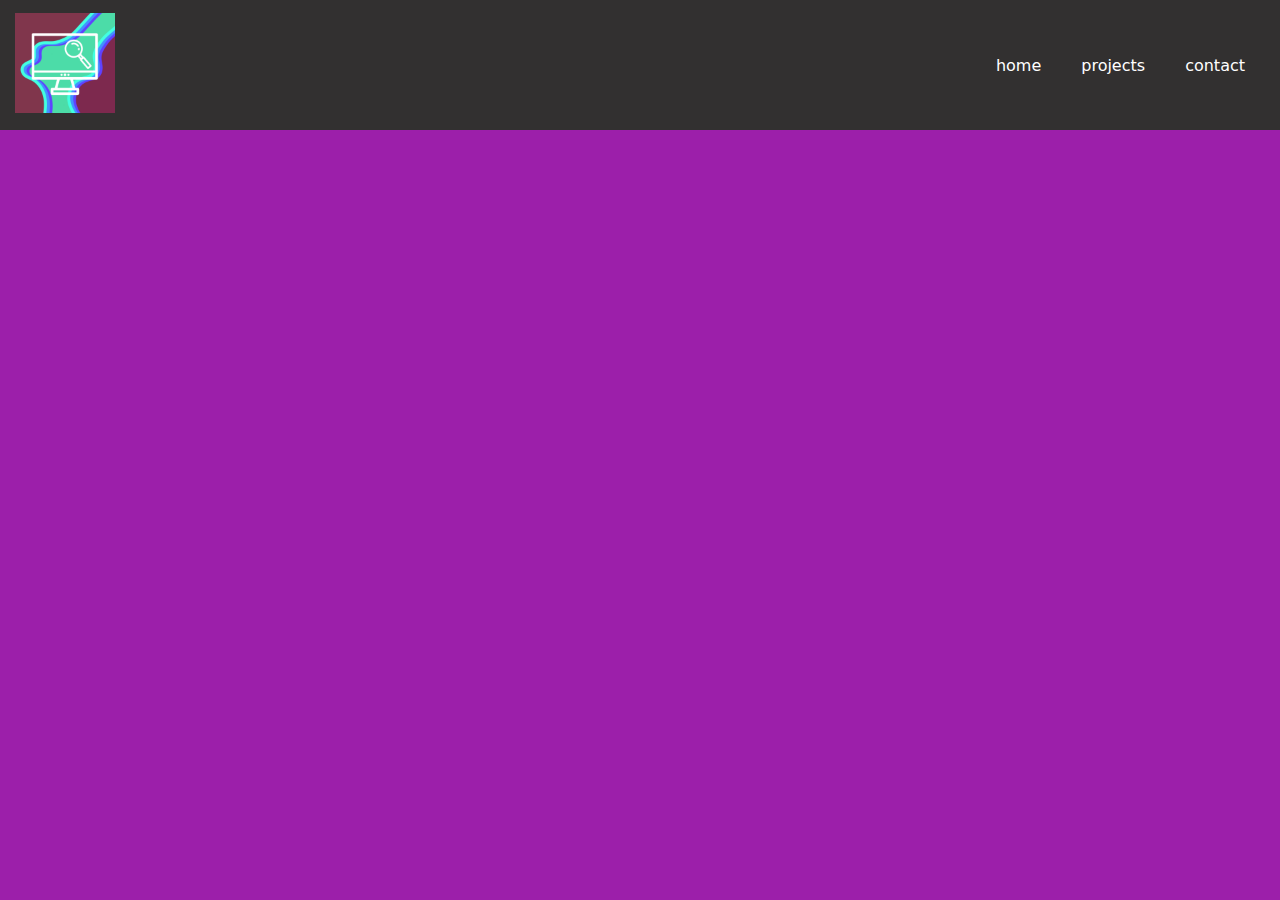
==== index.html @ c0968ab9 "Added menu groundwork" ====
<!doctype html>
<html>
<head>
<meta charset="utf-8">
<title>Menu</title>
<link href="Style.css" rel="stylesheet" type="text/css">
</head>

<body>
<nav class="top-bar">
		<div>
    <img src="99494ddb-670a-4de0-b97e-002d75d4326a.png" alt=""/> </div>
	
	<input id="activate" type="checkbox"/>
	<label class="box" for="activate">
	<div class="icon"></div>
	</label>
	
	<ul class="menu">
		<li>home</li>
		<li>projects</li>
		<li>contact</li>
	</ul>
	</nav>
</body>
</html>
---- Style.css ----
@charset "utf-8";
/* CSS Document */

body{
	background: #9C1FAA;
}

*{
	margin: 0px;
	padding: 0px;
	font-family: "Lucida Grande", "Lucida Sans Unicode", "Lucida Sans", "DejaVu Sans", Verdana, "sans-serif";
	color: white;
	
}

img{
	height: 100px;
}

.top-bar{
	background: #323030;
	display: flex;
	align-items: center;
	justify-content: space-between;
	padding: 15px;
	height: 100px;
}

.menu{
	display: flex;
	list-style-type: none;
}

li{
	padding: 20px;
	overflow: hidden;
}

.box{
	height: 100%;
	width: 30px;
	cursor: pointer;
	display: flex;
	flex-direction: column;
	justify-content: center;
	align-items: center;
}

.icon, .icon::before, .icon::after{
	display: block;
	background: white;
	height: 4px;
	width: 30px;
	border-radius: 2px;
	position: absolute;
	transition: transform 400ms;
}

.icon::before{
	content:"";
	margin-top: -8px;
}

.icon::after{
	content:"";
	margin-top: 8px;
}

#activate:checked + .box .icon::before{
	margin-top: 0;
	transform: rotate(405deg);
}

#activate:checked + .box .icon::after{
	margin-top: 0;
	transform: rotate(-405deg);
}

#activate:checked + .box .icon{
	background: rgba(80,79,79,0)
}

#activate{
	display: none;
}

.box{
	display: none;
}

@media screen and (max-width: 700px){
	.box{
		display: flex;
	}
	
	.menu{
	position: absolute;
	top: 0;
	left: 0px;
	margin-top: 115px;
	flex-direction: column;
	width: 100%;
	justify-content: center;
	align-items: center;
}

.menu li{
	background: #323030;
	border: 1px solid white;
	width: 100%;
	display: flex;
	justify-content: center;
}

#activate ~ .menu li {
	height: 0;
	margin: 0;
	padding: 0;
	border: 0;
	transition: height 400ms;
}

#activate:checked ~ .menu li{
	transition: height 400ms;
	height: 45px;
	border: 1px solid white;
	padding: 15px;
}
}
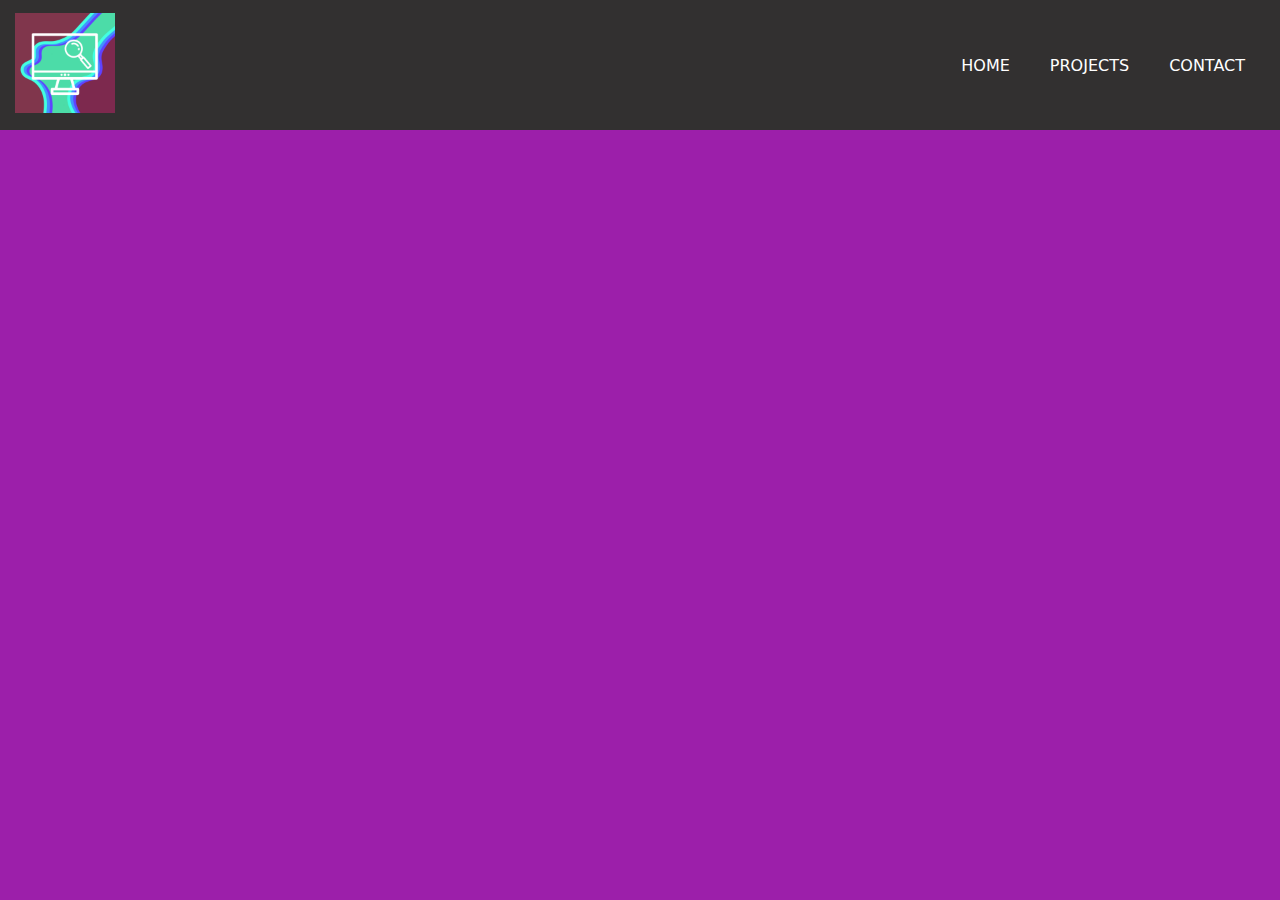
==== commit 19cd7fba: "sorted picture folder" ====
--- a/index.html
+++ b/index.html
@@ -9,7 +9,7 @@
 <body>
 <nav class="top-bar">
 		<div>
-    <img src="99494ddb-670a-4de0-b97e-002d75d4326a.png" alt=""/> </div>
+     <img src="Pictures/Logo/99494ddb-670a-4de0-b97e-002d75d4326a.png" alt=""/></div>
 	
 	<input id="activate" type="checkbox"/>
 	<label class="box" for="activate">
@@ -17,9 +17,9 @@
 	</label>
 	
 	<ul class="menu">
-		<li>home</li>
-		<li>projects</li>
-		<li>contact</li>
+		<li>HOME</li>
+		<li>PROJECTS</li>
+		<li>CONTACT</li>
 	</ul>
 	</nav>
 </body>
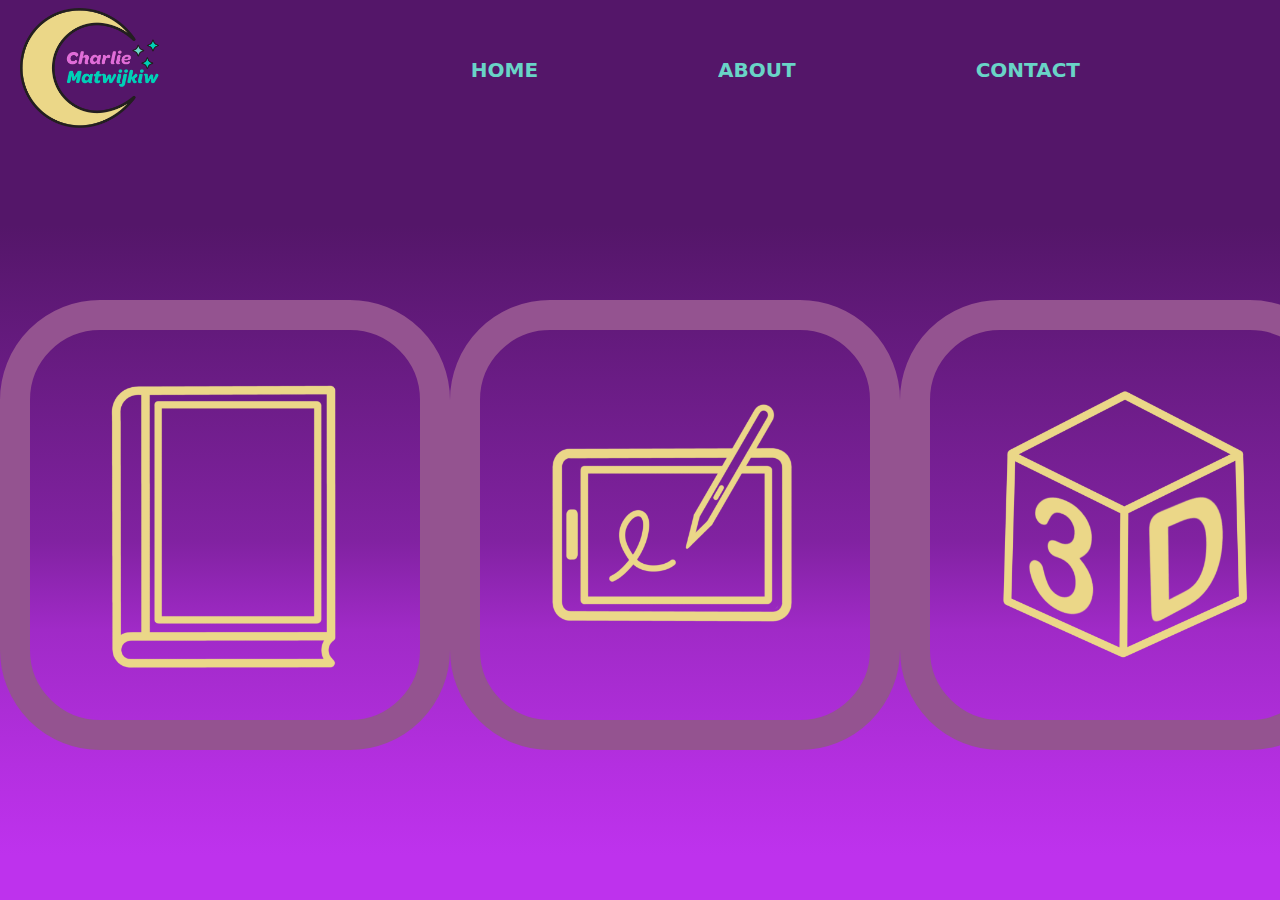
==== commit 7a497589: "Created homepage" ====
--- a/index.html
+++ b/index.html
@@ -8,19 +8,31 @@
 
 <body>
 <nav class="top-bar">
-		<div>
-     <img src="Pictures/Logo/99494ddb-670a-4de0-b97e-002d75d4326a.png" alt=""/></div>
-	
+	<div class="logo"><a href="index.html"><img src="Pictures/Logo/LogoWithText.png" alt="Logo"/></a></div>
 	<input id="activate" type="checkbox"/>
 	<label class="box" for="activate">
-	<div class="icon"></div>
+		<div class="icon"></div>
 	</label>
 	
 	<ul class="menu">
-		<li>HOME</li>
-		<li>PROJECTS</li>
-		<li>CONTACT</li>
+		<a href="index.html"><li id="top-element">HOME</li></a>
+		<a href="about.html"><li id="middle-element">ABOUT</li></a>
+		<a href="contact.html"><li id="bottom-element">CONTACT</li></a>
 	</ul>
-	</nav>
+</nav>
+
+<div class="rows">
+	<div class="category-one" style="flex-grow: 1">
+    <a href="books.html"><img class="category-picture" src="Pictures/Categories/Book.png" alt="Book category"/> </a>
+	</div>
+  	<div class="category-two" style="flex-grow: 1">
+	<a href="drawings.html"><img class="category-picture" src="Pictures/Categories/Drawing.png" alt="Drawings Categoy"/></a>	
+  	</div>
+	<div class="category-three" style="flex-grow: 1">
+	<a href="blender.html"><img class="category-picture" src="Pictures/Categories/Blender.png" alt="Blender Category"/></a>
+  	</div>
+</div>
+
+
 </body>
 </html>
--- a/Style.css
+++ b/Style.css
@@ -1,8 +1,18 @@
 @charset "utf-8";
 /* CSS Document */
 
+html{
+	height: 100%;
+}
+
 body{
-	background: #9C1FAA;
+	height: 100%;
+	margin: 0;
+	background: rgb(190,50,237);
+	background: linear-gradient(0deg, rgba(190,50,237,1) 5%, rgba(180,47,224,1) 15%, rgba(160,42,199,1) 30%, rgba(129,34,161,1) 40%, rgba(84,22,105,1) 75%, rgba(84,22,105,1) 100%);
+	background-repeat: no-repeat;
+	background-attachment: fixed;
+	
 }
 
 *{
@@ -10,30 +20,48 @@
 	padding: 0px;
 	font-family: "Lucida Grande", "Lucida Sans Unicode", "Lucida Sans", "DejaVu Sans", Verdana, "sans-serif";
 	color: white;
-	
-}
-
-img{
+	box-sizing: border-box;
+	
+}
+
+/*---HEADER (Logo and menu)---*/
+.logo img{
+	height: 120px;
+	padding-left: 0px;
+}
+
+.top-bar{
+	/*background: #323030; */
+	display: flex;
+	align-items: center;
+	justify-content:space-between;
+	padding-top: 60px;
+	padding-bottom: 20px;
+	padding-left: 20px;
+	padding-right: 20px;
 	height: 100px;
 }
 
-.top-bar{
-	background: #323030;
-	display: flex;
-	align-items: center;
-	justify-content: space-between;
-	padding: 15px;
-	height: 100px;
-}
-
 .menu{
 	display: flex;
 	list-style-type: none;
+	font-size: 20px;
+	font-weight: bold;
 }
 
 li{
-	padding: 20px;
+	padding-right: 180px;
 	overflow: hidden;
+	color: #69D4C7;
+	
+}
+
+a:link{
+	text-decoration: none;
+}
+
+a:hover{
+	color: #E06CD9;
 }
 
 .box{
@@ -89,42 +117,97 @@
 }
 
 @media screen and (max-width: 700px){
-	.box{
+	.rows, .box{
 		display: flex;
+		flex-direction: column;
+		
 	}
 	
 	.menu{
-	position: absolute;
-	top: 0;
-	left: 0px;
-	margin-top: 115px;
-	flex-direction: column;
-	width: 100%;
-	justify-content: center;
-	align-items: center;
-}
-
-.menu li{
-	background: #323030;
-	border: 1px solid white;
-	width: 100%;
-	display: flex;
-	justify-content: center;
-}
-
-#activate ~ .menu li {
-	height: 0;
-	margin: 0;
-	padding: 0;
-	border: 0;
-	transition: height 400ms;
-}
-
-#activate:checked ~ .menu li{
-	transition: height 400ms;
-	height: 45px;
-	border: 1px solid white;
-	padding: 15px;
-}
-}
-
+		position: absolute;
+		top: 0;
+		left: 0px;
+		margin-top: 115px;
+		flex-direction: column;
+		width: 100%;
+		justify-content: center;
+		align-items: center;
+		
+	}
+
+	.menu li{
+		/*background: #323030;*/ /* drop-down menu colour*/
+		border: 1px solid white;
+		width: 100%;
+		display: flex;
+		justify-content: center;
+	}
+
+	#activate ~ .menu li {
+		height: 0;
+		margin: 0;
+		padding: 0;
+		border: 0;
+		/*transition: height 0ms;*/
+	}
+
+	#activate:checked ~ .menu li{
+		/*transition: height 0ms;*/
+		height: 45px;
+		border-bottom: 1px solid white;
+		padding: 15px;
+	}
+	
+	#activate:checked ~ .menu #top-element{
+		border-top: 1px solid white;
+		margin-top: 30px;
+	}
+}
+
+/*---CONTENT MAIN PAGE (categories)---*/
+/* Column container */
+.rows {  
+	display: flex;
+	/*flex-wrap: wrap;*/	
+	align-items: stretch;
+	margin-top: 200px;
+}
+
+.rows > div{
+  text-align: center;
+}
+
+
+
+.category-one img{
+	height: 450px;
+  	padding: 1rem;
+  	position: relative;
+	border-radius: 100px;
+	border: 30px solid #945390;
+	
+}
+
+.category-two img{
+	height: 450px;
+  	padding: 1rem;
+  	position: relative;
+	border-radius: 100px;
+	border: 30px solid #945390;
+}
+
+.category-three img{
+	height: 450px;
+  	padding: 1rem;
+  	position: relative;
+	border-radius: 100px;
+	border: 30px solid #945390;
+	
+}
+
+
+
+
+
+
+
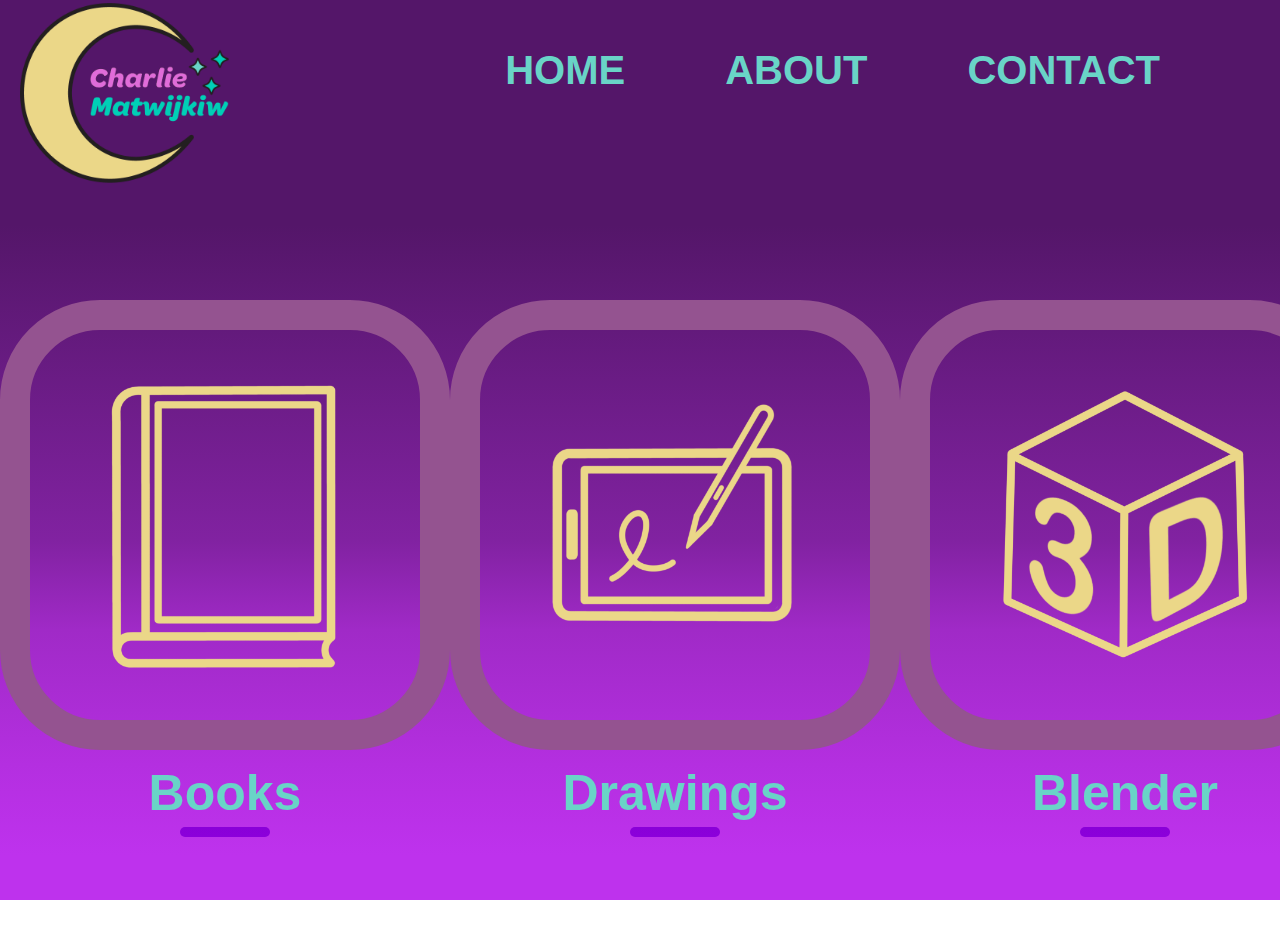
==== commit c8b4ceb5: "Added multiple sites (about + contact done))" ====
--- a/index.html
+++ b/index.html
@@ -4,6 +4,8 @@
 <meta charset="utf-8">
 <title>Menu</title>
 <link href="Style.css" rel="stylesheet" type="text/css">
+<link href="https://fonts.google.com/specimen/Dangrek" rel="stylesheet">
+<link href="https://fonts.google.com/specimen/Montserrat" rel="stylesheet">
 </head>
 
 <body>
@@ -15,22 +17,28 @@
 	</label>
 	
 	<ul class="menu">
-		<a href="index.html"><li id="top-element">HOME</li></a>
-		<a href="about.html"><li id="middle-element">ABOUT</li></a>
-		<a href="contact.html"><li id="bottom-element">CONTACT</li></a>
+		<a href="index.html"><li class="pages" id="top-element"><h1>HOME</h1></li></a>
+		<a href="about.html"><li class="pages" id="middle-element"><h1>ABOUT</h1></li></a>
+		<a href="contact.html"><li class="pages" id="bottom-element"><h1>CONTACT</h1></li></a>
 	</ul>
 </nav>
 
 <div class="rows">
 	<div class="category-one" style="flex-grow: 1">
-    <a href="books.html"><img class="category-picture" src="Pictures/Categories/Book.png" alt="Book category"/> </a>
+    <a href="books.html"><img class="category-picture" src="Pictures/Categories/Book.png" alt="Book category"/></a>
+	<h1 class="category-text">Books</h1>
+	<div class="category-footer"></div>
 	</div>
   	<div class="category-two" style="flex-grow: 1">
-	<a href="drawings.html"><img class="category-picture" src="Pictures/Categories/Drawing.png" alt="Drawings Categoy"/></a>	
+	<a href="drawings.html"><img class="category-picture" src="Pictures/Categories/Drawing.png" alt="Drawings Categoy"/></a>
+	<h1 class="category-text">Drawings</h1>
+	<div class="category-footer"></div>
   	</div>
 	<div class="category-three" style="flex-grow: 1">
 	<a href="blender.html"><img class="category-picture" src="Pictures/Categories/Blender.png" alt="Blender Category"/></a>
-  	</div>
+  	<h1 class="category-text">Blender</h1>
+	<div class="category-footer"></div>
+	</div>
 </div>
 
 
--- a/Style.css
+++ b/Style.css
@@ -5,7 +5,7 @@
 	height: 100%;
 }
 
-body{
+body{ /*Background setup. Such as colours & height of site*/
 	height: 100%;
 	margin: 0;
 	background: rgb(190,50,237);
@@ -15,23 +15,25 @@
 	
 }
 
-*{
+*{ /*General design that is used throughout the whole portfolio*/
 	margin: 0px;
 	padding: 0px;
-	font-family: "Lucida Grande", "Lucida Sans Unicode", "Lucida Sans", "DejaVu Sans", Verdana, "sans-serif";
+	/*font-family: "Lucida Grande", "Lucida Sans Unicode", "Lucida Sans", "DejaVu Sans", Verdana, "sans-serif";*/
+	Font-family:"Montserrat", sans-serif;
+
 	color: white;
 	box-sizing: border-box;
 	
 }
 
-/*---HEADER (Logo and menu)---*/
-.logo img{
-	height: 120px;
+
+.logo img{ /*---HEADER (Logo)---*/
+	height: 180px;
+	margin-top: 50px;
 	padding-left: 0px;
 }
 
-.top-bar{
-	/*background: #323030; */
+.top-bar{ /*---HEADER (Logo and menu)---*/
 	display: flex;
 	align-items: center;
 	justify-content:space-between;
@@ -42,25 +44,26 @@
 	height: 100px;
 }
 
-.menu{
+.menu{ /*---HEADER (Menu)---*/
 	display: flex;
 	list-style-type: none;
 	font-size: 20px;
 	font-weight: bold;
 }
 
-li{
-	padding-right: 180px;
+li h1{ /*---HEADER (style for the list of words)---*/
+	padding-right: 100px;
 	overflow: hidden;
 	color: #69D4C7;
 	
 }
 
-a:link{
+a:link{ /*---HEADER (remove decoration from header)---*/
 	text-decoration: none;
 }
 
-a:hover{
+a:hover{ /*---HEADER (hover color - Does not work)---*/
+	text-decoration-color: #E06CD9;
 	color: #E06CD9;
 }
 
@@ -165,27 +168,27 @@
 }
 
 /*---CONTENT MAIN PAGE (categories)---*/
-/* Column container */
-.rows {  
+
+.rows {  /*---Flex containers---*/
 	display: flex;
 	/*flex-wrap: wrap;*/	
 	align-items: stretch;
 	margin-top: 200px;
 }
 
-.rows > div{
+.rows > div{ /*---Flex containers 
+	(Centers the text in each container)---*/
   text-align: center;
 }
 
 
-
-.category-one img{
+/*---style for containers (all css elements is the exact same, but made seperate in case of independent design in each)---*/
+.category-one img{ 
 	height: 450px;
   	padding: 1rem;
   	position: relative;
 	border-radius: 100px;
 	border: 30px solid #945390;
-	
 }
 
 .category-two img{
@@ -205,9 +208,176 @@
 	
 }
 
-
-
-
-
-
-
+.category-text{ /*---TEXT styles---*/
+	color: #69D4C7;
+	margin-top: 10px;
+	font-size: 50px;
+}
+
+.category-footer{ /*---coloured line under text---*/
+	background-color: #945390;
+	padding: 5px;
+	margin-left: 180px;
+	margin-right: 180px;
+	margin-bottom: 100px;
+	margin-top: 5px;
+	border-radius: 50px;
+	mix-blend-mode: color-burn;
+}
+
+.about-rows {  /*---Flex containers---*/
+	display: flex;
+	/*flex-wrap: wrap;*/
+	align-items: stretch;
+	margin-top: 200px;
+}
+
+/*.about-rows > div{
+  text-align: center;
+}*/
+
+/* || ---About text (START)--- */
+.row-text{ /*---Container for text (needs about 2/3rd of the space)---*/
+	flex: 70%;
+}
+
+.row-text h1{ /*---Header styles for text container---*/
+	margin-left: 60px;
+	margin-right: 10px;
+	margin-bottom: 10px;
+	margin-top: 20px;
+	font-size: 40px;
+	color: #EBD788;
+}
+
+.row-text p{ /*---text styles for text container---*/
+	margin-left: 60px;
+	margin-right: 10px;
+	margin-bottom: 10px;
+	margin-top: 10px;
+	font-size: 20px;
+	color: #69D4C7;
+}
+/* || ---About text (END)--- */
+
+/* || ---Info box (START)--- */
+.me-row{ /*---Container for info box (needs about 1/3rd of the space)---*/
+	flex: 30%;
+	align-items: center;
+	margin-top: -20px; /* pushes the container up */
+}
+
+.me-row img{ /*---Image styling---*/
+	height: 300px;
+	display: block;
+	margin-left: auto;
+	margin-right: auto;
+	background: #222;
+  	color: white;
+  	padding: 10px;
+	border-top-left-radius: 50px;
+	border-top-right-radius: 50px;
+}
+
+.info-border{ /*---info box styling---*/
+	background: #E06CD9;
+	width: 300px;
+	height: 400px;
+	margin-left: auto;
+	margin-right: auto;
+	padding-left: 15px;
+	border-bottom-left-radius: 50px;
+	border-bottom-right-radius: 50px;
+	border-right: solid 10px #222;
+	border-left: solid 10px #222;
+	border-bottom: solid 10px #222;
+}
+
+#pronouns-header, #alignment-header, #education-header{ /*---Header styling for info box---*/
+	padding-top: 20px;
+	color: #EBD788;
+	font-weight: bold;
+	font-style: italic;
+}
+
+#pronouns-text, #alignment-text{ /*---text styling for info box---*/
+	padding-top: 5px;
+	color: #4E1461;
+	font-weight: bold;
+	font-style: italic;
+}
+
+.education{ /*---Pushes the list & list decoration to the left---*/
+	padding-left: 20px;
+	padding-top: 5px;
+}
+
+.education li{ /*---List styling for info box---*/
+	color: #4E1461;
+	font-weight: bold;
+	font-style: italic;
+}
+/* || ---Info box (END)--- */
+
+.form{ /*The entire form's content moved*/
+	margin-top: 200px;
+	margin-left: 100px;
+	
+}
+
+.form p{ /* Paragraph style - (effects all paragraphs under form class)*/
+	font-weight: bold;
+	font-size: 25px;
+	margin-bottom: 10px;
+	color: #EBD788;
+}
+
+.f-name{ /*--- First name area design ---*/
+	color: black;
+	border-radius: 10px;
+	padding: 15px;
+	background-color: #E06CD9;
+	border-color: rgba(223,112,114,0);
+	width: 300px;
+	margin-bottom: 20px;
+}
+
+.l-name{ /*--- Last name area design ---*/
+	color: black;
+	border-radius: 10px;
+	padding: 15px;
+	background-color: #E06CD9;
+	border-color: rgba(223,112,114,0);
+	width: 300px;
+	margin-bottom: 20px;
+}
+
+.m-text{ /*--- text area design---*/
+	color: black;
+	border-radius: 10px;
+	padding: 15px;
+	background-color: #E06CD9;
+	border-color: rgba(223,112,114,0);	
+}
+
+::placeholder{ /*--- Placholder text design ---*/
+	color: #945390;
+	font-weight: bold;
+	font-size: 15px;
+}
+
+.send-button{ /*--- Button design - only visual ---*/
+	background-color: #945390;
+	Border: 4px solid #3B0033;
+	border-radius: 50px;
+	width: 200px;
+	height: 50px;
+	text-align: center;
+	padding: 10px;
+	font-weight: bold;
+	color: #EBD788;
+	margin-top: 40px;
+	margin-left: 100px;
+}
+
+
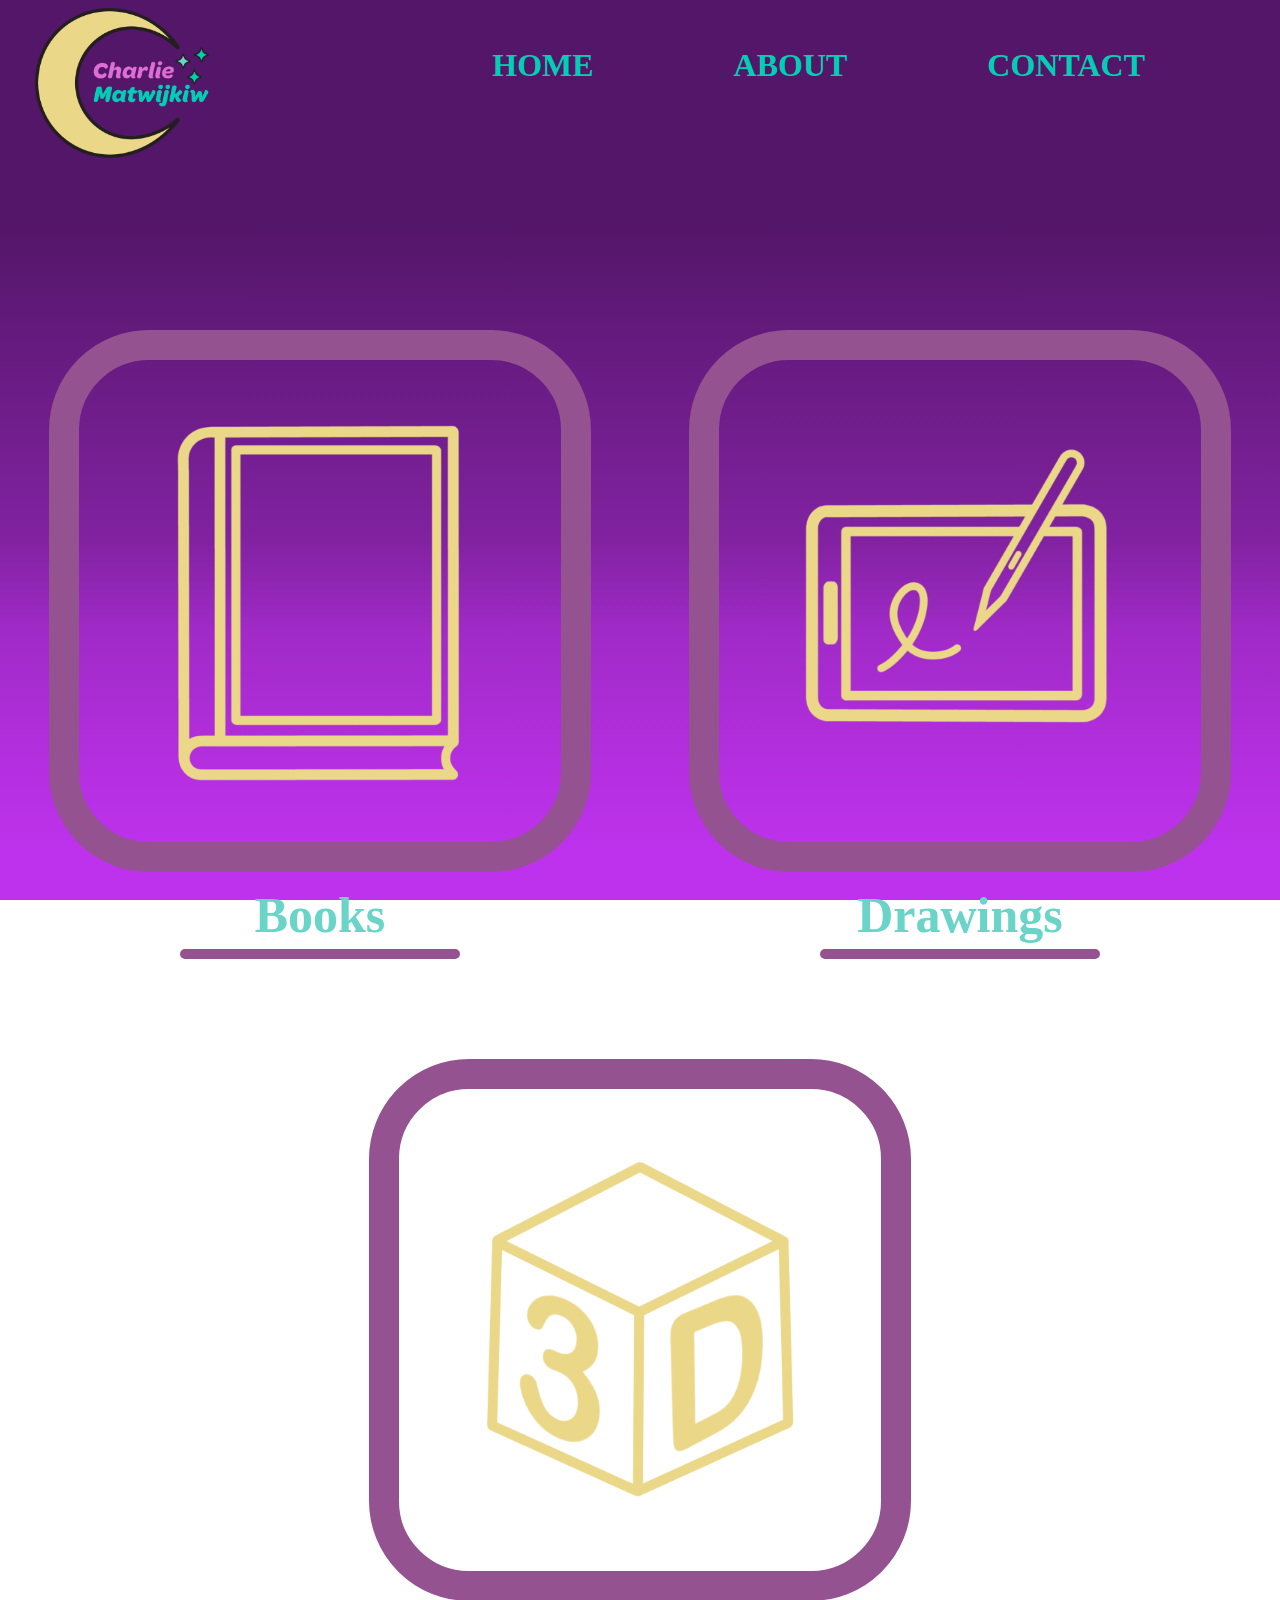
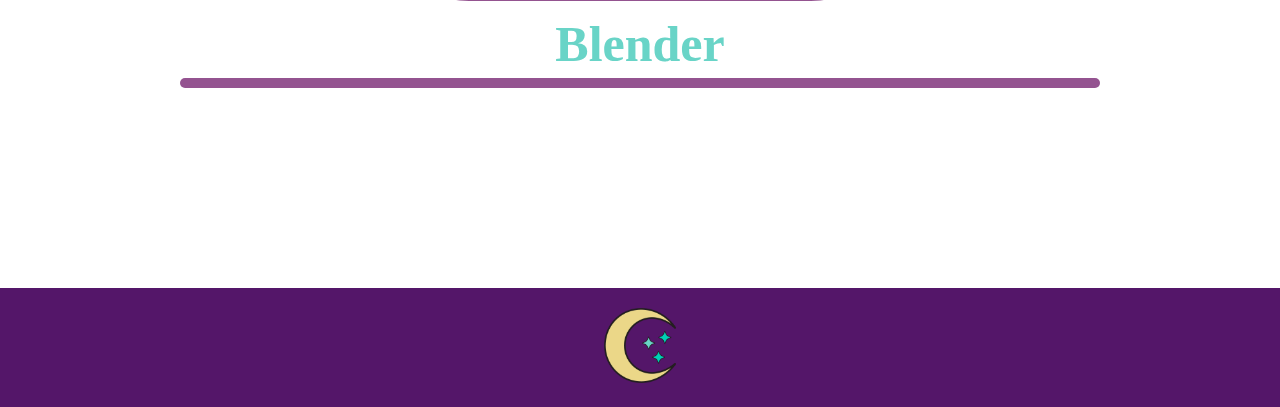
==== commit 2f4fc418: "Fixed Burgermenu + About flex" ====
--- a/index.html
+++ b/index.html
@@ -2,10 +2,11 @@
 <html>
 <head>
 <meta charset="utf-8">
-<title>Menu</title>
+<title>Home</title>
 <link href="Style.css" rel="stylesheet" type="text/css">
 <link href="https://fonts.google.com/specimen/Dangrek" rel="stylesheet">
 <link href="https://fonts.google.com/specimen/Montserrat" rel="stylesheet">
+<link href="https://fonts.google.com/specimen/Nunito" rel="stylesheet">
 </head>
 
 <body>
@@ -41,6 +42,10 @@
 	</div>
 </div>
 
-
+<div class="footer">
+	<div class="footer-two" style="flex-grow: 1">
+		<a href="drawings.html"><img class="category-picture" src="Pictures/Logo/LogoNoText.png" alt="Drawings Categoy"/></a>
+  	</div>
+</div>
 </body>
 </html>
--- a/Style.css
+++ b/Style.css
@@ -6,8 +6,8 @@
 }
 
 body{ /*Background setup. Such as colours & height of site*/
-	height: 100%;
 	margin: 0;
+	padding: 0;
 	background: rgb(190,50,237);
 	background: linear-gradient(0deg, rgba(190,50,237,1) 5%, rgba(180,47,224,1) 15%, rgba(160,42,199,1) 30%, rgba(129,34,161,1) 40%, rgba(84,22,105,1) 75%, rgba(84,22,105,1) 100%);
 	background-repeat: no-repeat;
@@ -15,165 +15,149 @@
 	
 }
 
-*{ /*General design that is used throughout the whole portfolio*/
-	margin: 0px;
-	padding: 0px;
-	/*font-family: "Lucida Grande", "Lucida Sans Unicode", "Lucida Sans", "DejaVu Sans", Verdana, "sans-serif";*/
-	Font-family:"Montserrat", sans-serif;
-
-	color: white;
-	box-sizing: border-box;
+* {
+    margin: 0; 
+    padding: 0; 
+    font-family: "montserrat", "sans-serif"; 
+}
+
+.logo img {
+    height: 150px;
+	margin-left: 20px;
+	margin-top: 40px;
+}
+
+.top-bar {
+    
+    display: flex; 
+    align-items: center; 
+    justify-content: space-between; 
+    padding: 15px; 
+    height: 100px;
 	
 }
 
-
-.logo img{ /*---HEADER (Logo)---*/
-	height: 180px;
-	margin-top: 50px;
-	padding-left: 0px;
-}
-
-.top-bar{ /*---HEADER (Logo and menu)---*/
-	display: flex;
-	align-items: center;
-	justify-content:space-between;
-	padding-top: 60px;
-	padding-bottom: 20px;
-	padding-left: 20px;
-	padding-right: 20px;
-	height: 100px;
-}
-
-.menu{ /*---HEADER (Menu)---*/
-	display: flex;
-	list-style-type: none;
-	font-size: 20px;
-	font-weight: bold;
-}
-
-li h1{ /*---HEADER (style for the list of words)---*/
-	padding-right: 100px;
-	overflow: hidden;
-	color: #69D4C7;
-	
-}
-
-a:link{ /*---HEADER (remove decoration from header)---*/
+.menu {
+    display: flex; 
+    list-style-type: none;
+	color: #00CFB6;
+}
+
+li {
+    padding: 20px;
+	margin-right: 100px;
+    overflow: hidden;
+	color: #00CFB6;
+}
+
+a:link{
 	text-decoration: none;
-}
-
-a:hover{ /*---HEADER (hover color - Does not work)---*/
-	text-decoration-color: #E06CD9;
-	color: #E06CD9;
-}
-
-.box{
-	height: 100%;
-	width: 30px;
-	cursor: pointer;
-	display: flex;
-	flex-direction: column;
-	justify-content: center;
-	align-items: center;
-}
-
-.icon, .icon::before, .icon::after{
-	display: block;
-	background: white;
-	height: 4px;
-	width: 30px;
-	border-radius: 2px;
-	position: absolute;
-	transition: transform 400ms;
-}
-
-.icon::before{
-	content:"";
-	margin-top: -8px;
-}
-
-.icon::after{
-	content:"";
-	margin-top: 8px;
-}
-
-#activate:checked + .box .icon::before{
-	margin-top: 0;
-	transform: rotate(405deg);
-}
-
-#activate:checked + .box .icon::after{
-	margin-top: 0;
-	transform: rotate(-405deg);
-}
-
-#activate:checked + .box .icon{
-	background: rgba(80,79,79,0)
-}
-
-#activate{
-	display: none;
-}
-
-.box{
-	display: none;
-}
-
-@media screen and (max-width: 700px){
-	.rows, .box{
-		display: flex;
-		flex-direction: column;
-		
-	}
-	
-	.menu{
-		position: absolute;
-		top: 0;
-		left: 0px;
-		margin-top: 115px;
-		flex-direction: column;
-		width: 100%;
-		justify-content: center;
-		align-items: center;
-		
-	}
-
-	.menu li{
-		/*background: #323030;*/ /* drop-down menu colour*/
-		border: 1px solid white;
-		width: 100%;
-		display: flex;
-		justify-content: center;
-	}
-
-	#activate ~ .menu li {
-		height: 0;
-		margin: 0;
-		padding: 0;
-		border: 0;
-		/*transition: height 0ms;*/
-	}
-
-	#activate:checked ~ .menu li{
-		/*transition: height 0ms;*/
-		height: 45px;
-		border-bottom: 1px solid white;
-		padding: 15px;
-	}
-	
-	#activate:checked ~ .menu #top-element{
-		border-top: 1px solid white;
-		margin-top: 30px;
-	}
+	color: #00CFB6;
+}
+
+a:hover{
+	text-decoration: none;
+	color:rgba(228,12,15,1.00);
+}
+
+.box {
+    height: 100%;
+    width: 30px; 
+    cursor: pointer;
+    display: flex; 
+    flex-direction: column; 
+    justify-content: center;
+    align-items: center; 
+}
+
+.icon, .icon::before, .icon::after {
+    display: block; 
+    background: white; 
+    height: 4px; 
+    width: 30px; 
+    border-radius: 2px; 
+    position: absolute; 
+    transition: transform 400ms; 
+}
+
+.icon::before {
+    content: ""; 
+    margin-top: -8px;  
+}
+
+.icon::after {
+    content: ""; 
+    margin-top: 8px;  
+}
+
+#activate:checked + .box .icon::before {
+    margin-top: 0; 
+    transform: rotate(405deg); 
+}
+
+#activate:checked + .box .icon::after {
+    margin-top: 0; 
+    transform: rotate(-405deg); 
+}
+
+#activate:checked + .box .icon {
+    background: rgba(150,0,4,0);
+}
+
+#activate {
+    display: none; 
+}
+
+.box {
+    display: none; 
+}
+
+@media screen and (max-width: 900px) {
+    .box {
+        display: flex; 
+    }
+    
+    .menu {
+        position: absolute;
+        top: 0; 
+        left: 0; 
+        margin-top: 115px; 
+        flex-direction: column; 
+        width: 100%;
+        justify-content: center; 
+        align-items: center; 
+    }
+    
+    .menu li {
+        background: rgba(84,22,105,1); 
+        width: 900px;
+        display: flex; 
+        justify-content: center; 
+    }
+    
+    #activate ~ .menu li {
+        height: 0; 
+        margin: 0; 
+        padding: 0; 
+        border: 0; 
+        transition: height 400ms; 
+    }
+    
+    #activate:checked ~ .menu li {
+        transition: height 400ms; 
+        height: 45px;  
+        padding: 15px; 
+    }
 }
 
 /*---CONTENT MAIN PAGE (categories)---*/
 
 .rows {  /*---Flex containers---*/
 	display: flex;
-	/*flex-wrap: wrap;*/	
+	flex-wrap: wrap;
 	align-items: stretch;
 	margin-top: 200px;
+	margin-bottom: 100px;
 }
 
 .rows > div{ /*---Flex containers 
@@ -227,18 +211,16 @@
 
 .about-rows {  /*---Flex containers---*/
 	display: flex;
-	/*flex-wrap: wrap;*/
+	flex-wrap: wrap;
 	align-items: stretch;
 	margin-top: 200px;
-}
-
-/*.about-rows > div{
-  text-align: center;
-}*/
+	margin-bottom: 100px;
+}
 
 /* || ---About text (START)--- */
 .row-text{ /*---Container for text (needs about 2/3rd of the space)---*/
 	flex: 70%;
+	margin-bottom: 100px;
 }
 
 .row-text h1{ /*---Header styles for text container---*/
@@ -281,7 +263,7 @@
 
 .info-border{ /*---info box styling---*/
 	background: #E06CD9;
-	width: 300px;
+	width: 285px;
 	height: 400px;
 	margin-left: auto;
 	margin-right: auto;
@@ -373,11 +355,32 @@
 	width: 200px;
 	height: 50px;
 	text-align: center;
-	padding: 10px;
+	align-content: center;
+	padding-top: 25px;
 	font-weight: bold;
 	color: #EBD788;
 	margin-top: 40px;
 	margin-left: 100px;
-}
-
-
+	margin-bottom: 100px;
+}
+
+/* Footer */
+.footer {
+	display: flex;
+	flex-wrap: wrap;
+	align-items: stretch;
+	padding: 20px;
+	text-align: center;
+	background: rgba(84,22,105,1);
+}
+
+.footer > div{ /*---Flex containers 
+	(Centers the text in each container)---*/
+  text-align: center;
+}
+
+.footer-two img{
+	height: 75px;
+  	position: relative;
+}
+
